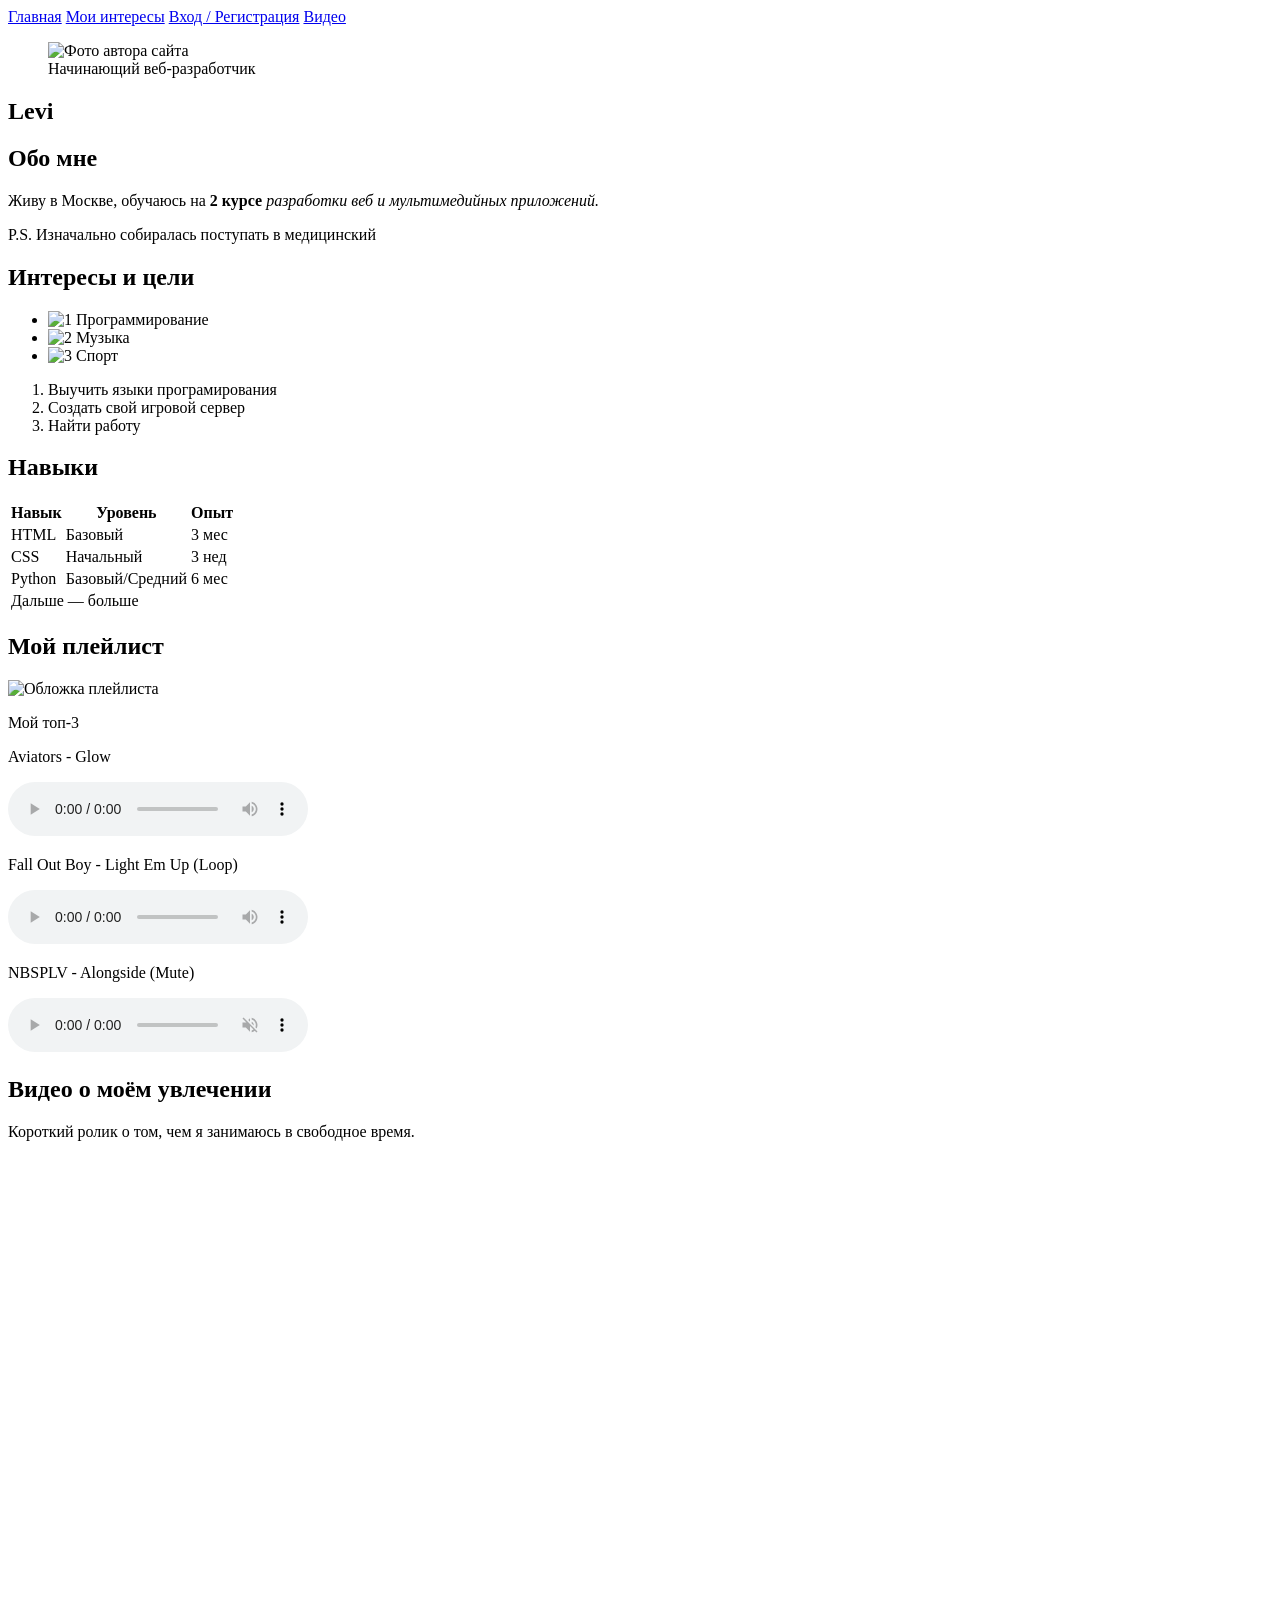
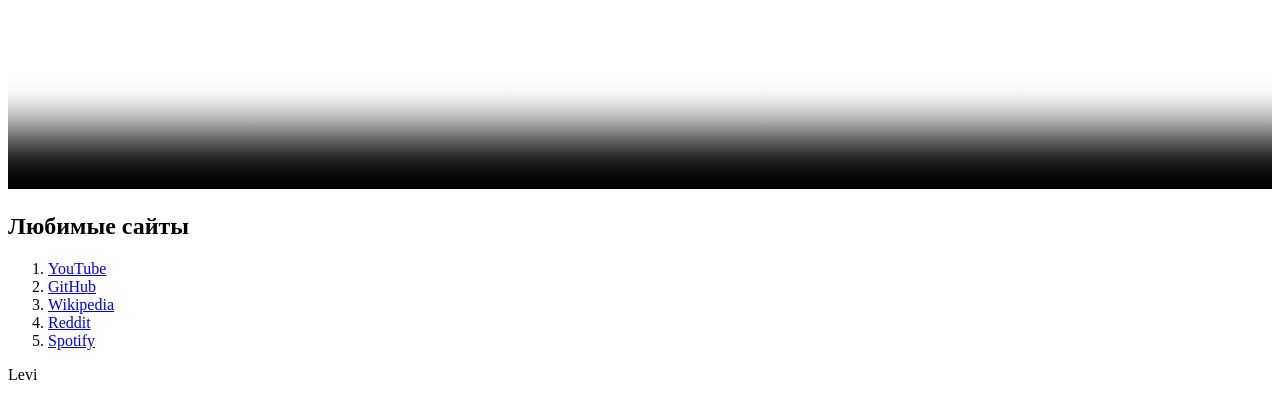
==== index.html @ 59110c9c "Create index.html" ====
<!DOCTYPE html>
<html lang="ru">
<head>
  <meta charset="UTF-8">
  <meta name="viewport" content="width=device-width, initial-scale=1.0">
  <title>Обо мне</title>
  <link rel="stylesheet" href="style.css">
</head>
<body>

  <header>
  <nav>
    <a href="index.html">Главная</a>
    <a href="interests.html">Мои интересы</a>
    <a href="auth.html">Вход / Регистрация</a>
    <a href="#video">Видео</a>
  </nav>
</header>

  <main>
    <section class="hero">
      <figure class="hero-photo">
        <img src="images/photo.jpg" alt="Фото автора сайта">
        <figcaption>Начинающий веб-разработчик</figcaption>
      </figure>
      <div class="hero-text">
        <h1>Levi</h1>
      </div>
    </section>

    <section class="about">
      <h2>Обо мне</h2>
      <article>
        <p>Живу в Москве, обучаюсь на <strong>2 курсе</strong> <em> разработки веб и мультимедийных приложений.</em></p>
      </article>
      <aside>
        <p>P.S. <span>Изначально собиралась поступать в медицинский</span></p>
      </aside>
    </section>

    <section class="container">
  <h2>Интересы и цели</h2>
  <div class="lists">
    <ul>
      <li><img src="images/int1.png" alt="1" class="icon"> Программирование</li>
      <li><img src="images/int2.png" alt="2" class="icon"> Музыка</li>
      <li><img src="images/int3.jpg" alt="3" class="icon"> Спорт</li>
    </ul>
    <ol>
      <li>Выучить языки програмирования</li>
      <li>Создать свой игровой сервер</li>
      <li>Найти работу</li>
    </ol>
  </div>
</section>

    <section id="skills">
      <h2>Навыки</h2>
      <table>
        <thead>
          <tr><th>Навык</th><th>Уровень</th><th>Опыт</th></tr>
        </thead>
        <tbody>
          <tr><td>HTML</td><td>Базовый</td><td>3 мес</td></tr>
          <tr><td>CSS</td><td>Начальный</td><td>3 нед</td></tr>
          <tr><td>Python</td><td>Базовый/Средний</td><td>6 мес</td></tr>
        </tbody>
        <tfoot>
          <tr><td colspan="3">Дальше — больше</td></tr>
        </tfoot>
      </table>
    </section>

    <section class="playlist">
      <h2>Мой плейлист</h2>
      <div class="playlist-head">
        <img src="images/cover.jpg" alt="Обложка плейлиста" class="playlist-cover">
        <p>Мой топ-3</p>
      </div>

      <div class="track">
        <p>Aviators - Glow </p>
        <audio src="audio/track1.mp3" controls></audio>
      </div>
      <div class="track">
        <p>Fall Out Boy - Light Em Up (Loop)</p>
        <audio src="audio/track2.mp3" controls loop></audio>
      </div>
      <div class="track">
        <p>NBSPLV - Alongside (Mute)</p>
        <audio src="audio/track3.mp3" controls muted></audio>
      </div>
    </section>

    <section class="video-section" id="video">
  <h2>Видео о моём увлечении</h2>
  <p>Короткий ролик о том, чем я занимаюсь в свободное время.</p>

  <video controls width="100%" poster="images/preview.jpg" preload="metadata">
    <source src="video/clip.mp4" type="video/mp4">
    <track kind="captions" src="video/clip-ru.vtt" srclang="ru" label="Русские субтитры" default>
    <p>
      Ваш браузер не поддерживает встроенный видеопроигрыватель.
      <a href="video/clip.mp4" download>Скачать видеофайл</a>.
    </p>
  </video>
</section>

    <section class="favorite-sites">
      <h2>Любимые сайты </h2>
      <ol>
        <li><a href="https://youtube.com">YouTube</a></li>
        <li><a href="https://github.com">GitHub</a></li>
        <li><a href="https://wikipedia.org">Wikipedia</a></li>
        <li><a href="https://reddit.com">Reddit</a></li>
        <li><a href="https://spotify.com">Spotify</a></li>
      </ol>
    </section>
  </main>

  <footer>
    <p>Levi</p>
  </footer>

</body>
</html>
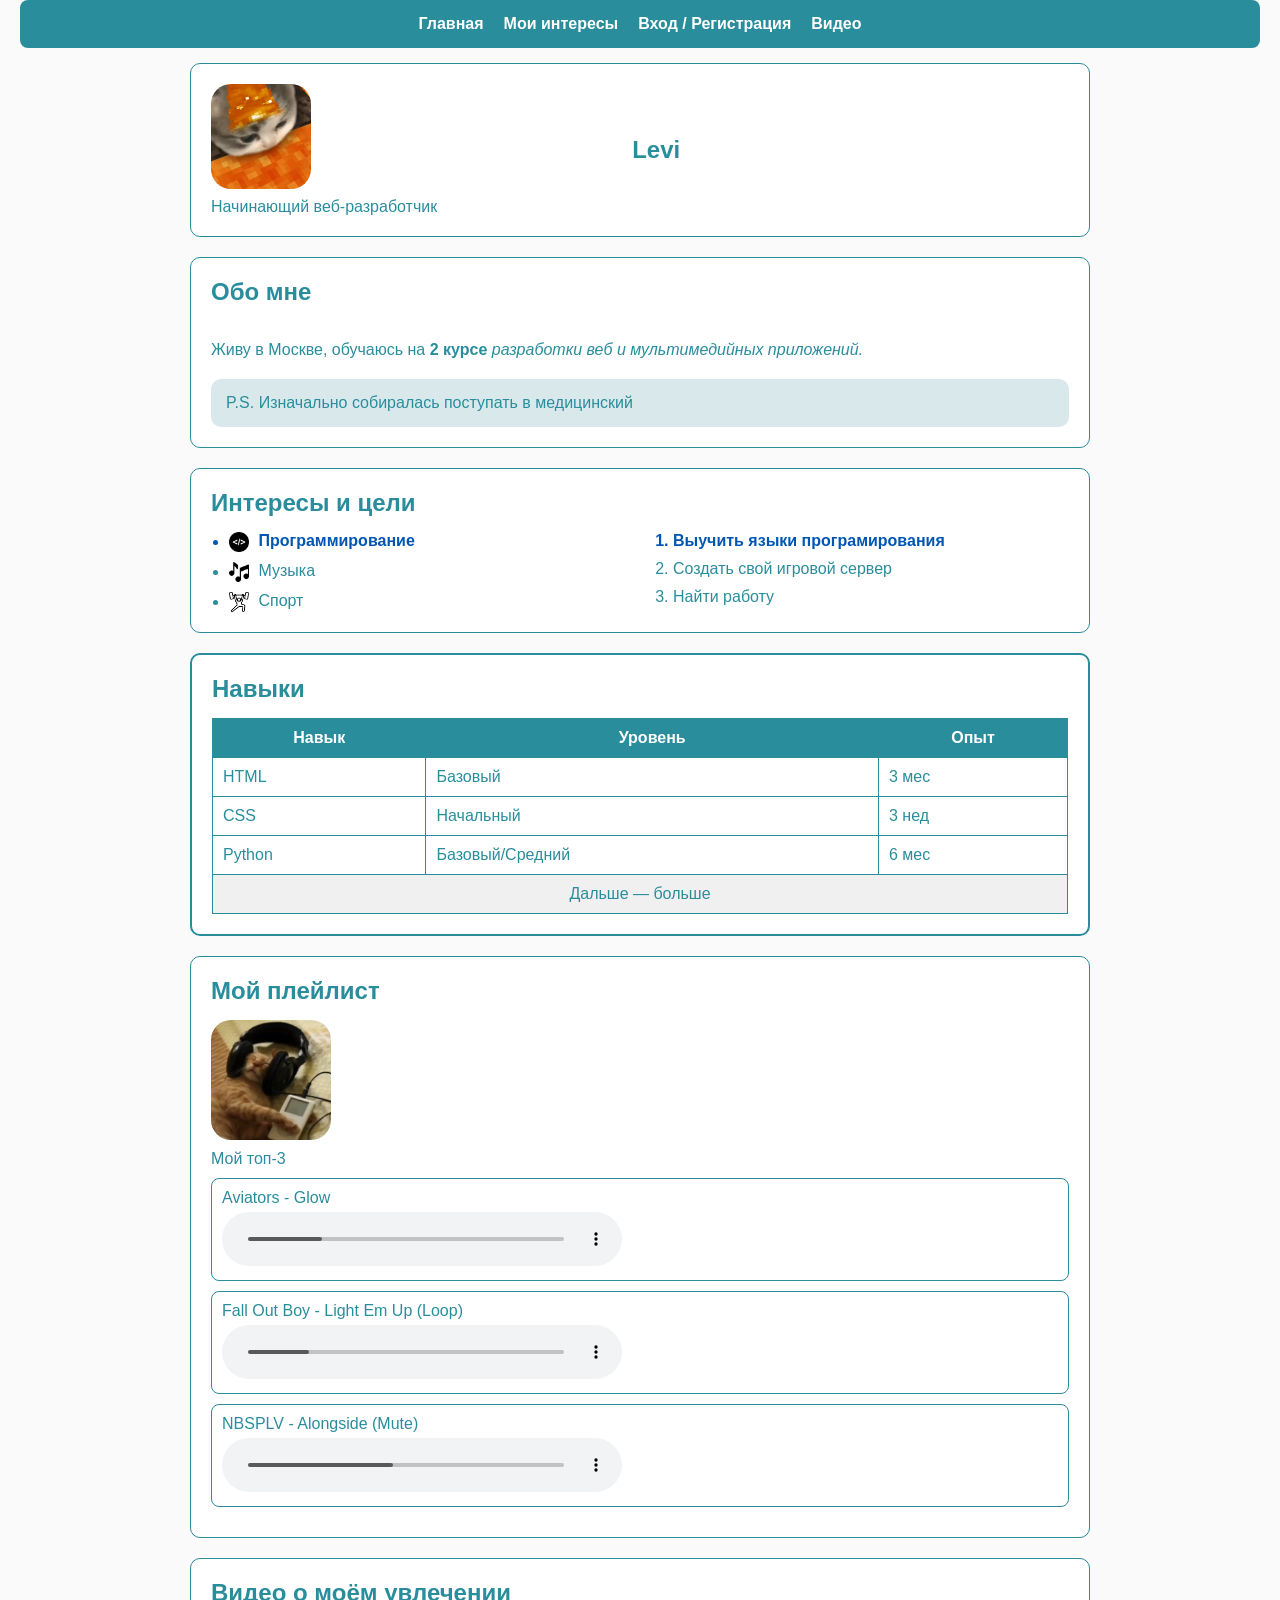
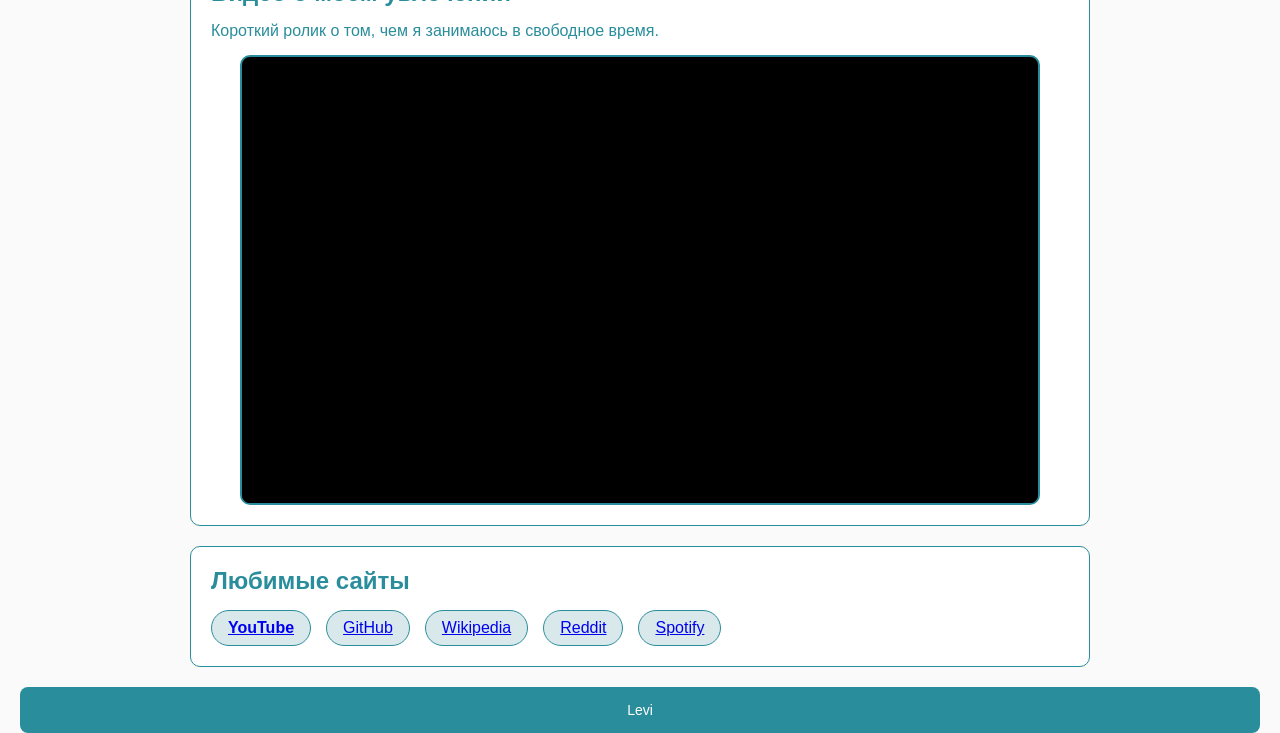
==== commit 7ecfed66: "Update index.html" ====
--- a/index.html
+++ b/index.html
@@ -1,126 +1,163 @@
-<!DOCTYPE html>
+<!doctype html>
 <html lang="ru">
-<head>
-  <meta charset="UTF-8">
-  <meta name="viewport" content="width=device-width, initial-scale=1.0">
-  <title>Обо мне</title>
-  <link rel="stylesheet" href="style.css">
-</head>
-<body>
+  <head>
+    <meta charset="UTF-8" />
+    <meta name="viewport" content="width=device-width, initial-scale=1.0" />
+    <title>Обо мне</title>
+    <link rel="stylesheet" href="style.css" />
+  </head>
+  <body>
+    <header>
+      <nav>
+        <a href="index.html">Главная</a>
+        <a href="interests.html">Мои интересы</a>
+        <a href="auth.html">Вход / Регистрация</a>
+        <a href="#video">Видео</a>
+      </nav>
+    </header>
 
-  <header>
-  <nav>
-    <a href="index.html">Главная</a>
-    <a href="interests.html">Мои интересы</a>
-    <a href="auth.html">Вход / Регистрация</a>
-    <a href="#video">Видео</a>
-  </nav>
-</header>
+    <main>
+      <section class="hero">
+        <figure class="hero-photo">
+          <img src="images/photo.jpg" alt="Фото автора сайта" />
+          <figcaption>Начинающий веб-разработчик</figcaption>
+        </figure>
+        <div class="hero-text">
+          <h1>Levi</h1>
+        </div>
+      </section>
 
-  <main>
-    <section class="hero">
-      <figure class="hero-photo">
-        <img src="images/photo.jpg" alt="Фото автора сайта">
-        <figcaption>Начинающий веб-разработчик</figcaption>
-      </figure>
-      <div class="hero-text">
-        <h1>Levi</h1>
-      </div>
-    </section>
+      <section class="about">
+        <h2>Обо мне</h2>
+        <article>
+          <p>
+            Живу в Москве, обучаюсь на <strong>2 курсе</strong>
+            <em> разработки веб и мультимедийных приложений.</em>
+          </p>
+        </article>
+        <aside>
+          <p>P.S. <span>Изначально собиралась поступать в медицинский</span></p>
+        </aside>
+      </section>
 
-    <section class="about">
-      <h2>Обо мне</h2>
-      <article>
-        <p>Живу в Москве, обучаюсь на <strong>2 курсе</strong> <em> разработки веб и мультимедийных приложений.</em></p>
-      </article>
-      <aside>
-        <p>P.S. <span>Изначально собиралась поступать в медицинский</span></p>
-      </aside>
-    </section>
+      <section class="container">
+        <h2>Интересы и цели</h2>
+        <div class="lists">
+          <ul>
+            <li>
+              <img src="images/int1.png" alt="1" class="icon" />
+              Программирование
+            </li>
+            <li><img src="images/int2.png" alt="2" class="icon" /> Музыка</li>
+            <li><img src="images/int3.jpg" alt="3" class="icon" /> Спорт</li>
+          </ul>
+          <ol>
+            <li>Выучить языки програмирования</li>
+            <li>Создать свой игровой сервер</li>
+            <li>Найти работу</li>
+          </ol>
+        </div>
+      </section>
 
-    <section class="container">
-  <h2>Интересы и цели</h2>
-  <div class="lists">
-    <ul>
-      <li><img src="images/int1.png" alt="1" class="icon"> Программирование</li>
-      <li><img src="images/int2.png" alt="2" class="icon"> Музыка</li>
-      <li><img src="images/int3.jpg" alt="3" class="icon"> Спорт</li>
-    </ul>
-    <ol>
-      <li>Выучить языки програмирования</li>
-      <li>Создать свой игровой сервер</li>
-      <li>Найти работу</li>
-    </ol>
-  </div>
-</section>
+      <section id="skills">
+        <h2>Навыки</h2>
+        <table>
+          <thead>
+            <tr>
+              <th>Навык</th>
+              <th>Уровень</th>
+              <th>Опыт</th>
+            </tr>
+          </thead>
+          <tbody>
+            <tr>
+              <td>HTML</td>
+              <td>Базовый</td>
+              <td>3 мес</td>
+            </tr>
+            <tr>
+              <td>CSS</td>
+              <td>Начальный</td>
+              <td>3 нед</td>
+            </tr>
+            <tr>
+              <td>Python</td>
+              <td>Базовый/Средний</td>
+              <td>6 мес</td>
+            </tr>
+          </tbody>
+          <tfoot>
+            <tr>
+              <td colspan="3">Дальше — больше</td>
+            </tr>
+          </tfoot>
+        </table>
+      </section>
 
-    <section id="skills">
-      <h2>Навыки</h2>
-      <table>
-        <thead>
-          <tr><th>Навык</th><th>Уровень</th><th>Опыт</th></tr>
-        </thead>
-        <tbody>
-          <tr><td>HTML</td><td>Базовый</td><td>3 мес</td></tr>
-          <tr><td>CSS</td><td>Начальный</td><td>3 нед</td></tr>
-          <tr><td>Python</td><td>Базовый/Средний</td><td>6 мес</td></tr>
-        </tbody>
-        <tfoot>
-          <tr><td colspan="3">Дальше — больше</td></tr>
-        </tfoot>
-      </table>
-    </section>
+      <section class="playlist">
+        <h2>Мой плейлист</h2>
+        <div class="playlist-head">
+          <img
+            src="images/cover.jpg"
+            alt="Обложка плейлиста"
+            class="playlist-cover"
+          />
+          <p>Мой топ-3</p>
+        </div>
 
-    <section class="playlist">
-      <h2>Мой плейлист</h2>
-      <div class="playlist-head">
-        <img src="images/cover.jpg" alt="Обложка плейлиста" class="playlist-cover">
-        <p>Мой топ-3</p>
-      </div>
+        <div class="track">
+          <p>Aviators - Glow</p>
+          <audio src="audio/track1.mp3" controls></audio>
+        </div>
+        <div class="track">
+          <p>Fall Out Boy - Light Em Up (Loop)</p>
+          <audio src="audio/track2.mp3" controls loop></audio>
+        </div>
+        <div class="track">
+          <p>NBSPLV - Alongside (Mute)</p>
+          <audio src="audio/track3.mp3" controls muted></audio>
+        </div>
+      </section>
 
-      <div class="track">
-        <p>Aviators - Glow </p>
-        <audio src="audio/track1.mp3" controls></audio>
-      </div>
-      <div class="track">
-        <p>Fall Out Boy - Light Em Up (Loop)</p>
-        <audio src="audio/track2.mp3" controls loop></audio>
-      </div>
-      <div class="track">
-        <p>NBSPLV - Alongside (Mute)</p>
-        <audio src="audio/track3.mp3" controls muted></audio>
-      </div>
-    </section>
+      <section class="video-section" id="video">
+        <h2>Видео о моём увлечении</h2>
+        <p>Короткий ролик о том, чем я занимаюсь в свободное время.</p>
 
-    <section class="video-section" id="video">
-  <h2>Видео о моём увлечении</h2>
-  <p>Короткий ролик о том, чем я занимаюсь в свободное время.</p>
+        <video
+          controls
+          width="100%"
+          poster="images/preview.jpg"
+          preload="metadata"
+        >
+          <source src="video/clip.mp4" type="video/mp4" />
+          <track
+            kind="captions"
+            src="video/clip-ru.vtt"
+            srclang="ru"
+            label="Русские субтитры"
+            default
+          />
+          <p>
+            Ваш браузер не поддерживает встроенный видеопроигрыватель.
+            <a href="video/clip.mp4" download>Скачать видеофайл</a>.
+          </p>
+        </video>
+      </section>
 
-  <video controls width="100%" poster="images/preview.jpg" preload="metadata">
-    <source src="video/clip.mp4" type="video/mp4">
-    <track kind="captions" src="video/clip-ru.vtt" srclang="ru" label="Русские субтитры" default>
-    <p>
-      Ваш браузер не поддерживает встроенный видеопроигрыватель.
-      <a href="video/clip.mp4" download>Скачать видеофайл</a>.
-    </p>
-  </video>
-</section>
+      <section class="favorite-sites">
+        <h2>Любимые сайты</h2>
+        <ol>
+          <li><a href="https://youtube.com">YouTube</a></li>
+          <li><a href="https://github.com">GitHub</a></li>
+          <li><a href="https://wikipedia.org">Wikipedia</a></li>
+          <li><a href="https://reddit.com">Reddit</a></li>
+          <li><a href="https://spotify.com">Spotify</a></li>
+        </ol>
+      </section>
+    </main>
 
-    <section class="favorite-sites">
-      <h2>Любимые сайты </h2>
-      <ol>
-        <li><a href="https://youtube.com">YouTube</a></li>
-        <li><a href="https://github.com">GitHub</a></li>
-        <li><a href="https://wikipedia.org">Wikipedia</a></li>
-        <li><a href="https://reddit.com">Reddit</a></li>
-        <li><a href="https://spotify.com">Spotify</a></li>
-      </ol>
-    </section>
-  </main>
-
-  <footer>
-    <p>Levi</p>
-  </footer>
-
-</body>
-</html>+    <footer>
+      <p>Levi</p>
+    </footer>
+  </body>
+</html>
--- a/style.css
+++ b/style.css
@@ -0,0 +1,306 @@
+* {
+  margin: 0;
+  padding: 0;
+  box-sizing: border-box; }
+
+body {
+  font-family: Arial, sans-serif;
+  background: #fafafa;
+  color: #2a8d9c;
+  padding: 0 20px;
+}
+
+header {
+  background: #2a8d9c;
+  padding: 15px;
+  border-radius: 8px;
+  margin-bottom: 15px;
+}
+
+nav {
+    display: flex;
+    justify-content: center;
+    gap: 20px; }
+
+nav a {
+  color: #fff;
+  font-weight: bold; 
+  text-decoration: none;
+  }
+
+main {
+    max-width: 900px;
+    margin: auto; }
+
+section {
+  background: #fff;
+  padding: 20px;
+  margin-bottom: 20px;
+  border-radius: 10px;
+  border: 1px solid #2a8d9c;
+}
+
+.icon { 
+  width: 20px; 
+  height: 20px; 
+  vertical-align: middle; 
+  margin-right: 5px; }
+
+.forms {
+  display: flex;
+  gap: 20px;
+  flex-wrap: wrap;
+  align-items: center;
+  border: none;
+  background: none;
+}
+
+li:first-child { 
+  color: #0056b3; 
+  font-weight: bold; }
+
+table {
+  width: 100%;
+  border-collapse: collapse;
+}
+th, td {
+  border: 1px solid #2a8d9c;
+  padding: 10px;
+}
+th {
+  background: #2a8d9c;
+  color: #fff;
+}
+tfoot td {
+  text-align: center; background: #f0f0f0; }
+
+.track {
+  margin-top: 10px;
+  margin-bottom: 10px;
+  padding: 10px;
+  border: 1px solid #2a8d9c;
+  border-radius: 8px; }
+
+audio {
+  width: 100%;
+  max-width: 400px;
+  margin-top: 5px; }
+
+.form-block {
+  flex: 1;
+  min-width: 300px;
+  padding: 20px;
+  border: 2px solid #2a8d9c;
+  border-radius: 10px;
+  background: #fafafa;
+}
+
+form {
+  display: flex;
+  flex-direction: column;
+  gap: 10px; }
+
+.container p {
+  color: #2a8d9c;
+  font-weight: bold;
+}
+
+input, select, textarea {
+  padding: 8px;
+  border: 1px solid #2a8d9c;
+  border-radius: 5px;
+  width: 100%;
+}
+
+textarea { resize: vertical;
+  min-height: 60px; }
+
+button {
+  padding: 10px;
+  background: #2a8d9c;
+  color: #fff;
+  border: none;
+  border-radius: 5px;
+  cursor: pointer;
+}
+
+footer {
+  text-align: center;
+  padding: 15px;
+  background: #2a8d9c;
+  color: #fff;
+  border-radius: 8px;
+  font-size: 14px;
+}
+
+.hero {
+  display: flex;
+  align-items: center;
+  gap: 180px;
+}
+.hero img {
+  max-width: 100px;
+  border-radius: 20px;
+}
+
+#skills {
+  border: 2px solid #2a8d9c;
+}
+
+.playlist-head {
+    display: flex;
+    gap: 10px;
+    flex-direction: column;
+}
+
+.playlist-cover {
+  width: 120px;
+  border-radius: 20px;
+}
+
+.cards {
+  display: flex;
+  flex-wrap: wrap;
+  gap: 20px;
+}
+.card {
+  flex: 1;
+  min-width: 250px;
+  padding: 15px;
+  border: 1px solid #2a8d9c;
+  border-radius: 10px;
+}
+.card img {
+  width: 100%;
+  height: 150px;
+  border-radius: 20px;
+  margin-bottom: 5px;
+  object-fit: cover;
+}
+
+
+.gallery {
+  display: flex;
+  flex-wrap: wrap;
+  gap: 15px;
+}
+.gallery figure {
+  flex: 1;
+  min-width: 200px;
+}
+.gallery img {
+  width: 100%;
+  max-width: 300px;
+  height: 300px;;
+  border-radius: 20px;
+}
+
+.detail {
+  display: flex;
+  align-items: center;
+  gap: 20px;
+}
+.detail-text {
+  flex: 2;
+}
+
+.detail-photo img {
+  width: 200px;
+  height: 200px;
+  border-radius: 20px;
+}
+
+h1 {
+  margin: 15px;
+  text-align: center;
+}
+
+h2{
+  margin-bottom: 15px;
+}
+li {
+  margin-left: 18px;
+}
+figcaption{
+  margin-top: 5px;
+}
+
+.about {
+  display: flex;
+  gap: 20px;
+  flex-direction: column;
+}
+
+.about article { flex: 2; }
+
+.about aside {
+  flex: 1;
+  background: #d9e9eb;
+  padding: 15px;
+  border-radius: 10px;
+}
+
+.lists {
+  display: flex;
+  gap: 30px;
+  flex-wrap: wrap;
+}
+
+.lists ul,
+.lists ol { flex: 1; 
+gap: 10px;
+display: flex;
+flex-direction: column;
+}
+
+.favorite-sites ol {
+  display: flex;
+  flex-wrap: wrap;
+  gap: 15px;
+  list-style: none;
+}
+
+.favorite-sites li {
+  margin-left: 0;
+  background: #d9e9eb;
+  padding: 8px 16px;
+  border-radius: 20px;
+  border: 1px solid #2a8d9c;
+}
+
+
+.video-section {
+  display: flex;
+  flex-direction: column;
+  gap: 15px;
+}
+
+.video-section h2 {
+  margin-bottom: 0;
+}
+
+.video-section p {
+  color: #2a8d9c;
+}
+
+.video-section video {
+  display: block;
+  width: 100%;
+  max-width: 800px;
+  aspect-ratio: 16 / 9;
+  border-radius: 10px;
+  border: 2px solid #2a8d9c;
+  background: #000;
+  margin: 0 auto;
+}
+
+.video-section video p {
+  color: #fff;
+  padding: 20px;
+  text-align: center;
+}
+
+.video-section video a {
+  color: #fff;
+  font-weight: bold;
+}
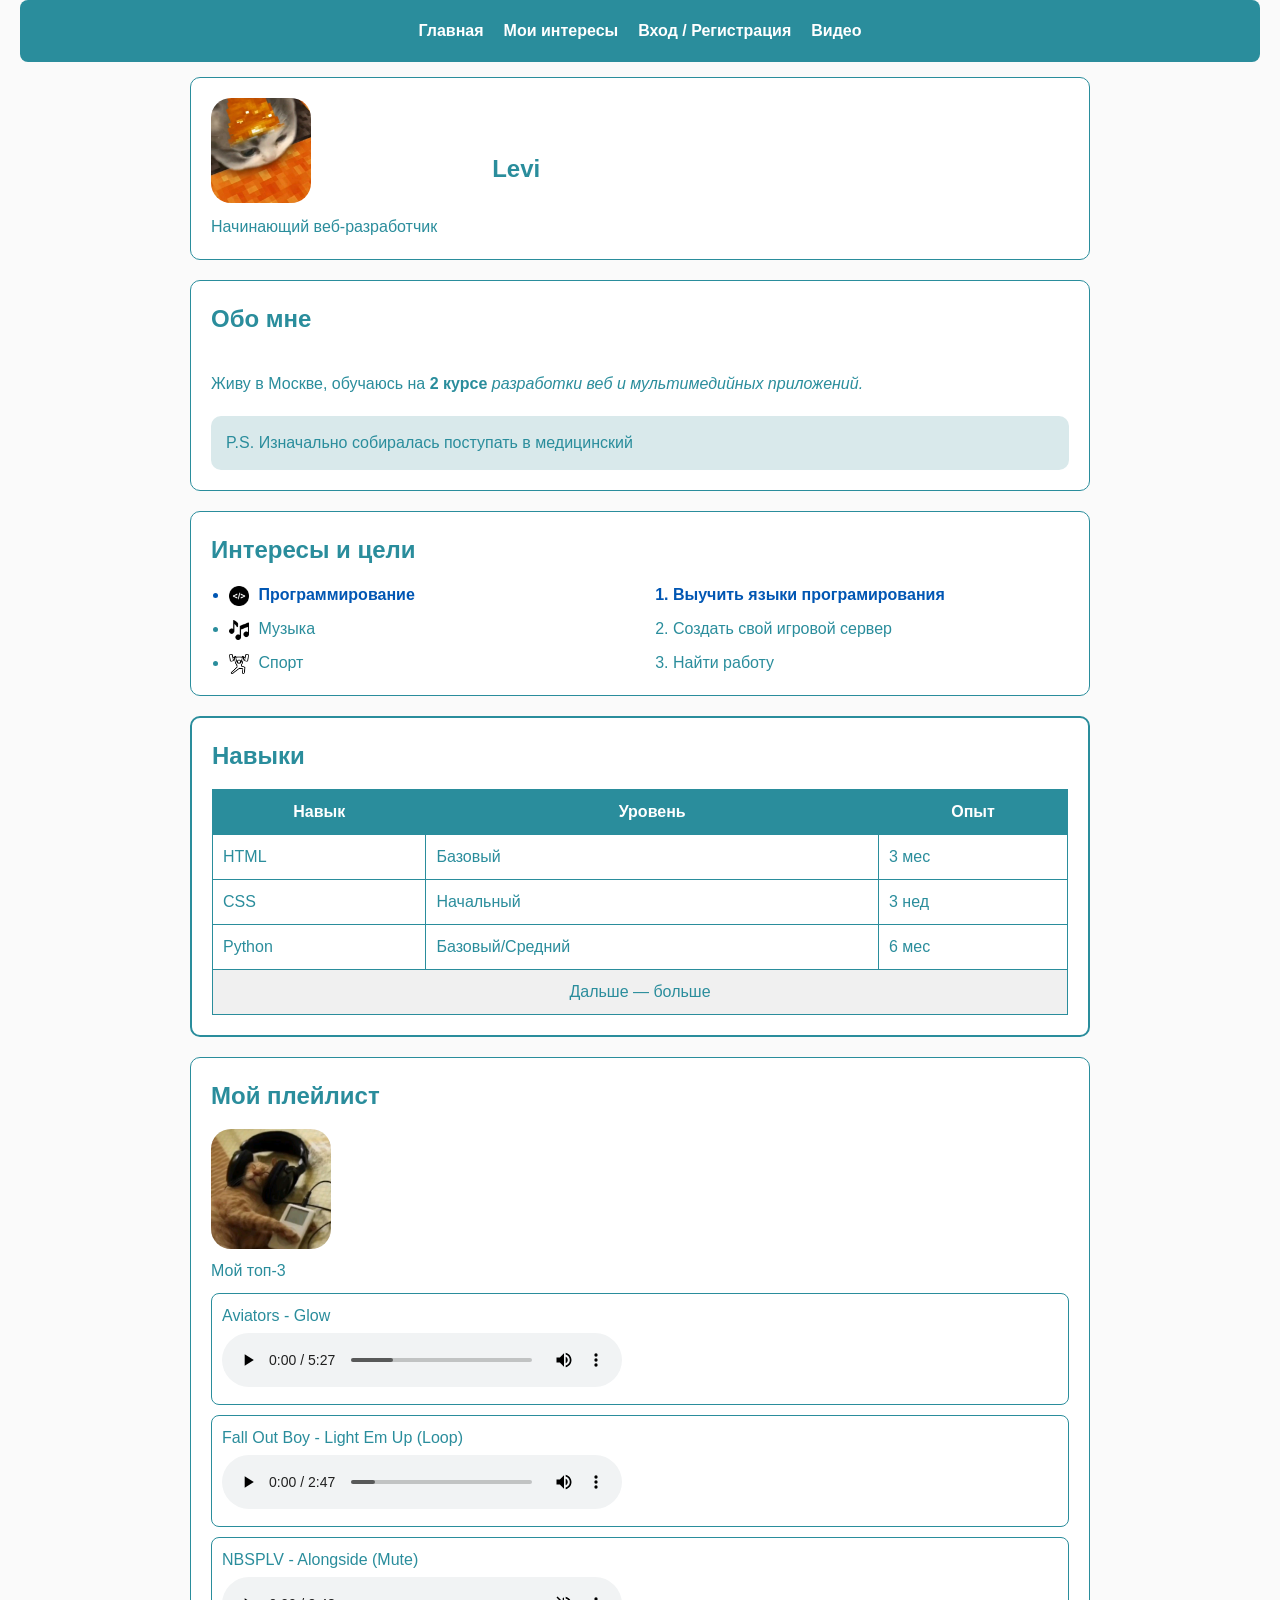
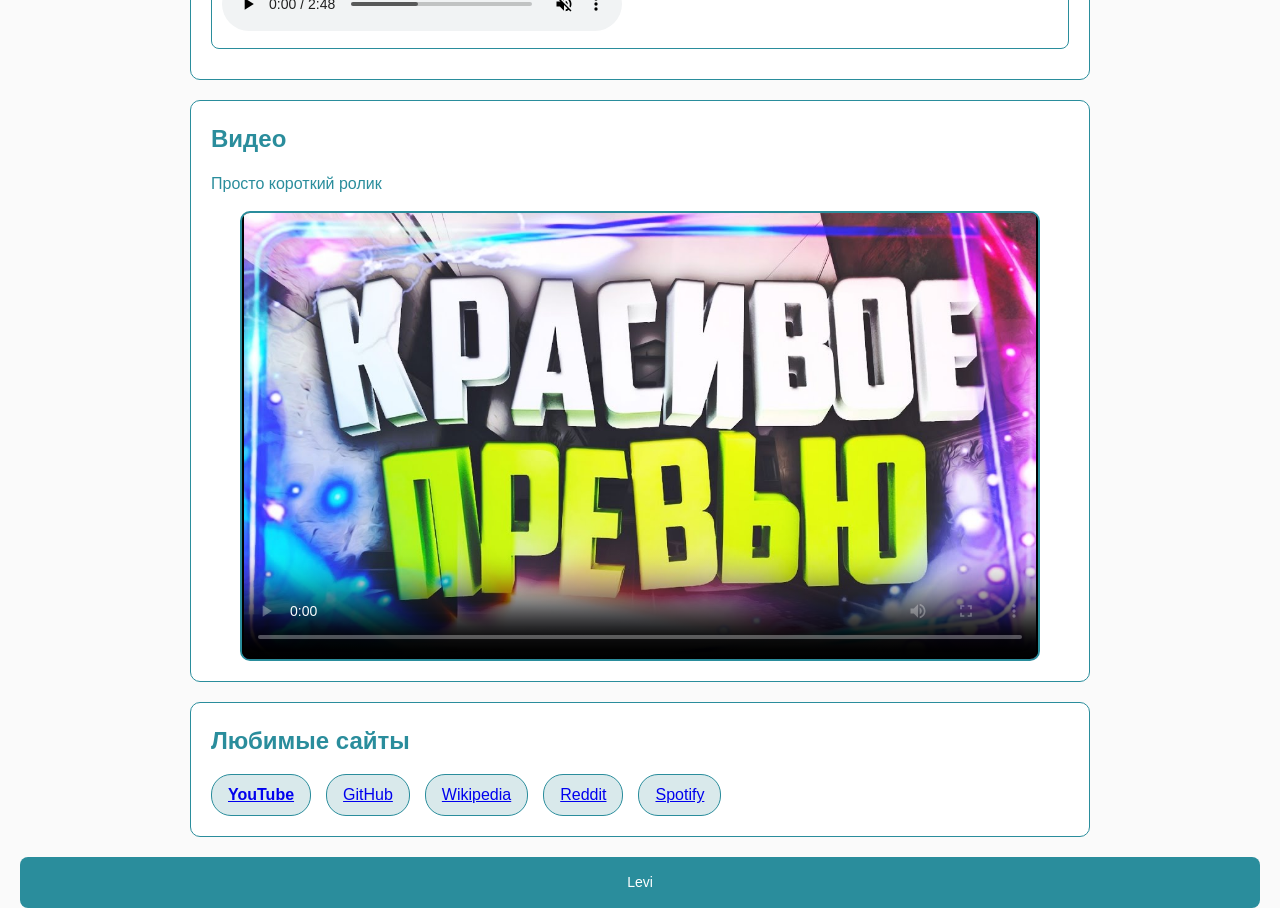
==== commit 774a88f8: "adaptive" ====
--- a/index.html
+++ b/index.html
@@ -120,8 +120,8 @@
       </section>
 
       <section class="video-section" id="video">
-        <h2>Видео о моём увлечении</h2>
-        <p>Короткий ролик о том, чем я занимаюсь в свободное время.</p>
+        <h2>Видео</h2>
+        <p>Просто короткий ролик</p>
 
         <video
           controls
--- a/style.css
+++ b/style.css
@@ -1,13 +1,25 @@
 * {
   margin: 0;
   padding: 0;
-  box-sizing: border-box; }
+  box-sizing: border-box;
+}
 
 body {
   font-family: Arial, sans-serif;
   background: #fafafa;
   color: #2a8d9c;
   padding: 0 20px;
+  line-height: 1.5;
+}
+
+img,
+video {
+  max-width: 100%;
+  height: auto;
+}
+
+audio {
+  max-width: 100%;
 }
 
 header {
@@ -18,19 +30,24 @@
 }
 
 nav {
-    display: flex;
-    justify-content: center;
-    gap: 20px; }
+  display: flex;
+  flex-wrap: wrap;
+  justify-content: center;
+  gap: 20px;
+}
 
 nav a {
   color: #fff;
-  font-weight: bold; 
+  font-weight: bold;
   text-decoration: none;
-  }
+  padding: 4px 0;
+}
 
 main {
-    max-width: 900px;
-    margin: auto; }
+  width: 100%;
+  max-width: 900px;
+  margin: auto;
+}
 
 section {
   background: #fff;
@@ -40,55 +57,71 @@
   border: 1px solid #2a8d9c;
 }
 
-.icon { 
-  width: 20px; 
-  height: 20px; 
-  vertical-align: middle; 
-  margin-right: 5px; }
+.icon {
+  width: 20px;
+  height: 20px;
+  vertical-align: middle;
+  margin-right: 5px;
+}
 
 .forms {
   display: flex;
   gap: 20px;
   flex-wrap: wrap;
-  align-items: center;
+  align-items: flex-start;
   border: none;
   background: none;
 }
 
-li:first-child { 
-  color: #0056b3; 
-  font-weight: bold; }
+li:first-child {
+  color: #0056b3;
+  font-weight: bold;
+}
+
+#skills {
+  border: 2px solid #2a8d9c;
+  overflow-x: auto;
+}
 
 table {
   width: 100%;
+  min-width: 420px;
   border-collapse: collapse;
 }
-th, td {
+
+th,
+td {
   border: 1px solid #2a8d9c;
   padding: 10px;
 }
+
 th {
   background: #2a8d9c;
   color: #fff;
 }
+
 tfoot td {
-  text-align: center; background: #f0f0f0; }
+  text-align: center;
+  background: #f0f0f0;
+}
 
 .track {
   margin-top: 10px;
   margin-bottom: 10px;
   padding: 10px;
   border: 1px solid #2a8d9c;
-  border-radius: 8px; }
+  border-radius: 8px;
+}
 
 audio {
   width: 100%;
   max-width: 400px;
-  margin-top: 5px; }
+  margin-top: 5px;
+}
 
 .form-block {
-  flex: 1;
-  min-width: 300px;
+  flex: 1 1 300px;
+  min-width: 0;
   padding: 20px;
   border: 2px solid #2a8d9c;
   border-radius: 10px;
@@ -98,22 +131,30 @@
 form {
   display: flex;
   flex-direction: column;
-  gap: 10px; }
+  gap: 10px;
+  width: 100%;
+  max-width: 480px;
+}
 
 .container p {
   color: #2a8d9c;
   font-weight: bold;
 }
 
-input, select, textarea {
+input,
+select,
+textarea {
   padding: 8px;
   border: 1px solid #2a8d9c;
   border-radius: 5px;
   width: 100%;
-}
-
-textarea { resize: vertical;
-  min-height: 60px; }
+  font: inherit;
+}
+
+textarea {
+  resize: vertical;
+  min-height: 60px;
+}
 
 button {
   padding: 10px;
@@ -122,6 +163,7 @@
   border: none;
   border-radius: 5px;
   cursor: pointer;
+  font: inherit;
 }
 
 footer {
@@ -136,21 +178,22 @@
 .hero {
   display: flex;
   align-items: center;
-  gap: 180px;
-}
-.hero img {
+  gap: 40px;
+}
+
+.hero-photo img {
   max-width: 100px;
   border-radius: 20px;
 }
 
-#skills {
-  border: 2px solid #2a8d9c;
+.hero-text {
+  min-width: 0;
 }
 
 .playlist-head {
-    display: flex;
-    gap: 10px;
-    flex-direction: column;
+  display: flex;
+  gap: 10px;
+  flex-direction: column;
 }
 
 .playlist-cover {
@@ -163,13 +206,15 @@
   flex-wrap: wrap;
   gap: 20px;
 }
+
 .card {
-  flex: 1;
-  min-width: 250px;
+  flex: 1 1 250px;
+  min-width: 0;
   padding: 15px;
   border: 1px solid #2a8d9c;
   border-radius: 10px;
 }
+
 .card img {
   width: 100%;
   height: 150px;
@@ -178,20 +223,21 @@
   object-fit: cover;
 }
 
-
 .gallery {
   display: flex;
   flex-wrap: wrap;
   gap: 15px;
 }
+
 .gallery figure {
-  flex: 1;
-  min-width: 200px;
-}
+  flex: 1 1 200px;
+  min-width: 0;
+}
+
 .gallery img {
   width: 100%;
-  max-width: 300px;
-  height: 300px;;
+  height: 300px;
+  object-fit: cover;
   border-radius: 20px;
 }
 
@@ -200,13 +246,21 @@
   align-items: center;
   gap: 20px;
 }
+
 .detail-text {
   flex: 2;
+  min-width: 0;
+}
+
+.detail-photo {
+  flex: 1;
+  min-width: 0;
 }
 
 .detail-photo img {
-  width: 200px;
-  height: 200px;
+  width: 100%;
+  max-width: 200px;
+  height: auto;
   border-radius: 20px;
 }
 
@@ -215,13 +269,15 @@
   text-align: center;
 }
 
-h2{
+h2 {
   margin-bottom: 15px;
 }
+
 li {
   margin-left: 18px;
 }
-figcaption{
+
+figcaption {
   margin-top: 5px;
 }
 
@@ -231,10 +287,14 @@
   flex-direction: column;
 }
 
-.about article { flex: 2; }
+.about article {
+  flex: 2;
+  min-width: 0;
+}
 
 .about aside {
   flex: 1;
+  min-width: 0;
   background: #d9e9eb;
   padding: 15px;
   border-radius: 10px;
@@ -247,10 +307,12 @@
 }
 
 .lists ul,
-.lists ol { flex: 1; 
-gap: 10px;
-display: flex;
-flex-direction: column;
+.lists ol {
+  flex: 1;
+  min-width: 0;
+  gap: 10px;
+  display: flex;
+  flex-direction: column;
 }
 
 .favorite-sites ol {
@@ -267,7 +329,6 @@
   border-radius: 20px;
   border: 1px solid #2a8d9c;
 }
-
 
 .video-section {
   display: flex;
@@ -303,4 +364,124 @@
 .video-section video a {
   color: #fff;
   font-weight: bold;
-}+}
+
+@media (max-width: 768px) {
+  body {
+    padding: 0 14px;
+  }
+
+  section {
+    padding: 16px;
+  }
+
+  .hero {
+    gap: 20px;
+  }
+
+  .gallery img {
+    height: 220px;
+  }
+
+  .playlist-cover {
+    width: 100px;
+  }
+}
+
+@media (max-width: 480px) {
+  body {
+    padding: 0 10px;
+  }
+
+  header {
+    padding: 12px;
+  }
+
+  nav {
+    flex-direction: column;
+    align-items: stretch;
+    gap: 8px;
+  }
+
+  nav a {
+    display: block;
+    text-align: center;
+    padding: 8px 0;
+    border-radius: 5px;
+    background: rgba(255, 255, 255, 0.12);
+  }
+
+  section {
+    padding: 14px;
+    margin-bottom: 14px;
+  }
+
+  .hero {
+    flex-direction: column;
+    align-items: flex-start;
+    gap: 12px;
+  }
+
+  h1 {
+    margin: 10px 0;
+    font-size: 26px;
+  }
+
+  .about {
+    flex-direction: column;
+  }
+
+  .lists {
+    flex-direction: column;
+    gap: 16px;
+  }
+
+  .detail {
+    flex-direction: column;
+    align-items: flex-start;
+  }
+
+  .detail-photo img {
+    max-width: 100%;
+  }
+
+  .card {
+    flex: 1 1 100%;
+  }
+
+  .gallery figure {
+    flex: 1 1 100%;
+  }
+
+  .gallery img {
+    height: auto;
+    aspect-ratio: 4 / 3;
+  }
+
+  .forms {
+    flex-direction: column;
+    gap: 14px;
+  }
+
+  .form-block {
+    flex: 1 1 100%;
+    padding: 14px;
+  }
+
+  form {
+    max-width: none;
+  }
+
+  form button {
+    width: 100%;
+  }
+
+  .favorite-sites li {
+    width: 100%;
+    text-align: center;
+  }
+
+  h2 {
+    font-size: 20px;
+  }
+}
